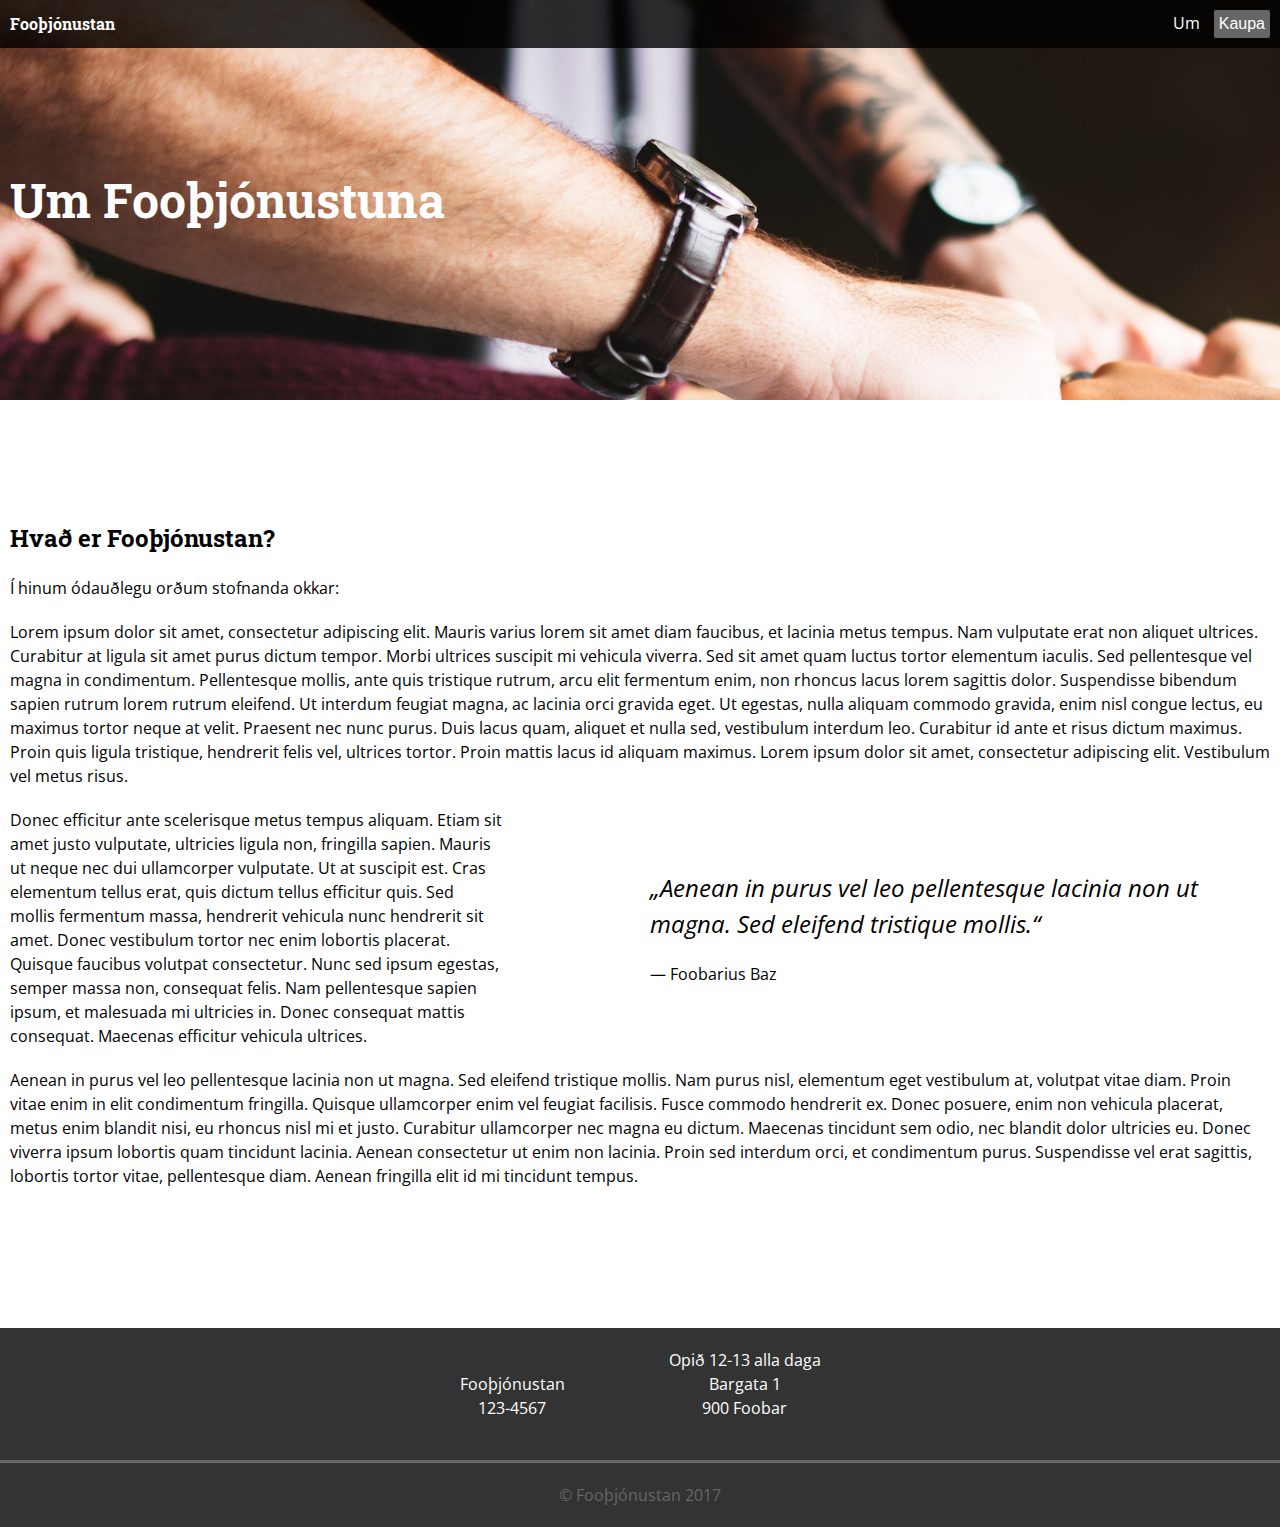
==== about.html @ cf2004b5 "Laga smá á forsíðu og bætti við about síðu" ====
<!doctype html>
<html lang="is">
  <head>
    <meta charset="utf-8">
    <title>About</title>
    <link href="https://fonts.googleapis.com/css?family=Open+Sans|Roboto+Slab" rel="stylesheet">
    <link rel="stylesheet" href="styles.css">
		<link rel="stylesheet" href="aboutCSS.css">
  </head>
  <body>
		<header>
			<div class="compTag">
				<h3 class="heading heading--three">Fooþjónustan</h3>
			</div>
			<nav>
				<a href="about.html">Um</a>
				<button class="button menuBut">Kaupa</button>
			</nav>
		</header>
    <main>
			<div class="grid">
				<div class="row">
					<div class="col col-12 bgPicAbout">
						<h1 class=" title heading heading--one">Um Fooþjónustuna</h1>
					</div>
				</div>
				<div class="row">
					<div class="col col-12">
						<section>
							<div class="grid">
								<div class="row aboutRow">
									<div class="col col-12">
										<h2 class="heading heading--two">Hvað er Fooþjónustan?</h2>
									</div>
								</div>
								<div class="row aboutRow">
									<div class="col col-12">
										<p>Í hinum ódauðlegu orðum stofnanda okkar:</p>
									</div>
								</div>
								<div class="row aboutRow">
									<div class="col col-12">
										<p>Lorem ipsum dolor sit amet, consectetur adipiscing elit. Mauris varius lorem sit amet diam faucibus, et lacinia metus tempus. Nam vulputate erat non aliquet ultrices. Curabitur at ligula sit amet purus dictum tempor. Morbi ultrices suscipit mi vehicula viverra. Sed sit amet quam luctus tortor elementum iaculis. Sed pellentesque vel magna in condimentum. Pellentesque mollis, ante quis tristique rutrum, arcu elit fermentum enim, non rhoncus lacus lorem sagittis dolor. Suspendisse bibendum sapien rutrum lorem rutrum eleifend. Ut interdum feugiat magna, ac lacinia orci gravida eget. Ut egestas, nulla aliquam commodo gravida, enim nisl congue lectus, eu maximus tortor neque at velit. Praesent nec nunc purus. Duis lacus quam, aliquet et nulla sed, vestibulum interdum leo. Curabitur id ante et risus dictum maximus. Proin quis ligula tristique, hendrerit felis vel, ultrices tortor. Proin mattis lacus id aliquam maximus. Lorem ipsum dolor sit amet, consectetur adipiscing elit. Vestibulum vel metus risus.</p>
									</div>
								</div>
								<div class="row aboutRow">
									<div class="col col-6 midTextAreaLeft">
										<p>Donec efficitur ante scelerisque metus tempus aliquam. Etiam sit amet justo vulputate, ultricies ligula non, fringilla sapien. Mauris ut neque nec dui ullamcorper vulputate. Ut at suscipit est. Cras elementum tellus erat, quis dictum tellus efficitur quis. Sed mollis fermentum massa, hendrerit vehicula nunc hendrerit sit amet. Donec vestibulum tortor nec enim lobortis placerat. Quisque faucibus volutpat consectetur. Nunc sed ipsum egestas, semper massa non, consequat felis. Nam pellentesque sapien ipsum, et malesuada mi ultricies in. Donec consequat mattis consequat. Maecenas efficitur vehicula ultrices.</p>
									</div>
									<div class="col col-6 midTextAreaRight">
										<p class="quote">„Aenean in purus vel leo pellentesque lacinia non ut magna. Sed eleifend tristique mollis.“</p>
										<p>— Foobarius Baz</p>
									</div>
								</div>
								<div class="row aboutRow">
									<div class="col col-12">
										<p>Aenean in purus vel leo pellentesque lacinia non ut magna. Sed eleifend tristique mollis. Nam purus nisl, elementum eget vestibulum at, volutpat vitae diam. Proin vitae enim in elit condimentum fringilla. Quisque ullamcorper enim vel feugiat facilisis. Fusce commodo hendrerit ex. Donec posuere, enim non vehicula placerat, metus enim blandit nisi, eu rhoncus nisl mi et justo. Curabitur ullamcorper nec magna eu dictum. Maecenas tincidunt sem odio, nec blandit dolor ultricies eu. Donec viverra ipsum lobortis quam tincidunt lacinia. Aenean consectetur ut enim non lacinia. Proin sed interdum orci, et condimentum purus. Suspendisse vel erat sagittis, lobortis tortor vitae, pellentesque diam. Aenean fringilla elit id mi tincidunt tempus.</p>
									</div>
								</div>
							</div>
						</section>
					</div>
				</div>
			</div>
		</main>
		<footer>
			<div class="footerLeft">
				<p>Fooþjónustan</p>
				<p>123-4567</p>
			</div>
			<div class="footerRight">
				<p>Opið 12-13 alla daga</p>
				<p>Bargata 1</p>
				<p>900 Foobar</p>
			</div>
			<div class="footerBot">
				<p>&copy; Fooþjónustan 2017</p>
			</div>
		</footer>
  </body>
</html>
---- styles.css ----
@charset "UTF-8";
/* setjum box-sizing: border-box; á allt */
html {
  /* stylelint-disable-line */
  box-sizing: border-box; }

*, *:before, *:after {
  /* stylelint-disable-line */
  box-sizing: inherit;
  /* fjarlægjum margin og padding */
  padding: 0;
  margin: 0; }

html {
  /* stylelint-disable-line */
  font-family: 'Open Sans', sans-serif;
  font-size: 16px;
  line-height: 1.5; }

img {
  /* stylelint-disable-line */
  max-width: 100%; }

main {
  /* stylelint-disable-line */
  margin: 0 auto;
  overflow-x: hidden;
	padding-left: 10px;
	padding-right: 10px;
}
	
	
header {
	position: absolute;
	width: 100%;
	background-color: rgba(0,0,0, 0.8);
	color: white;
}

.compTag {
	padding-left: 10px;
	max-width: 100px;
	display: inline-block;
	float: left;
	transform: translateY(50%);
}

nav {
	max-width: 150px;
	display: inline-block;
	float: right;
}

a {
	color: white;
	text-decoration: none;
}
  
.bgPic {
  background: transparent url(gogn/bg.jpg) no-repeat fixed 50% 50%;
  background-size: cover;
  height: 100vh;
  width: 100%;
}

.fpStuff {
  height: 100vh;
  position: relative;
  text-align: center;
  top: 40vh;
}

.button {
	margin-top: 30px;
	font-size: 1.5em;
	color: white;
	background-color: #666666;
	padding: 10px;
	border: none;
	border-radius: 2px;
}

.menuBut {
	margin: 10px;
	font-size: 1em;
	padding: 5px;
}

.but2 {
	padding-left: 40px;
	padding-right: 40px;
}

.button:hover {
	background-color: #333333;
}

.checkIcon {
	width: 15px;
	height: 15px;
	margin-right: 5px;
}

.usefulWrapper {
	position: relative;
	height: 100%;
}

.useful {
	position: absolute;
	top: 50%;
	transform: translateY(-50%);
}

.useful p {
	padding-left: 20px;
}

.row_useful {
	padding-bottom: 4%;
	padding-top: 4%;
	display: flex;
  flex-wrap: wrap;
  margin-right: -10px;
  margin-bottom: 20px;
  margin-left: -10px; 
}

.references {
	text-align: center;
}

.references p {
	color: grey;
}

.referencePerson {
	border-radius: 50%;
}

.kaupaSect {
	text-align: center;
}

footer {
	padding-top: 20px;
	color: white;
	text-align: center;
	background-color: #333333;
}

.footerLeft {
	display: inline-block;
	max-width: 200px;
	margin-left: 50px;
	margin-right: 50px;
	padding-bottom: 40px;
}

.footerRight {
	display: inline-block;
	max-width: 200px;
	margin-left: 50px;
	margin-right: 50px;
	padding-bottom: 40px;
}

.footerBot {
	border-top-style: solid;
	border-top: thick, single, 3px;
	border-top-color: #666666;
	padding-top: 20px;
	padding-bottom: 20px;
	color: #666666;
}


.heading {
  width: 100%;
  font-family: 'Roboto Slab', serif;
  font-size: 2rem;
  border: 0; }
  @media (min-width: 1200px) {
    .heading {
      padding-right: 0;
      padding-left: 0; } }
  .heading--one {
    font-size: 3rem; }
  .heading--two {
    font-size: 1.5rem; }
	.heading--three {
    font-size: 1rem; }

.row {
  display: flex;
  flex-wrap: wrap;
  margin-right: -10px;
  margin-bottom: 120px;
  margin-left: -10px; }

.col {
  padding-right: 10px;
  padding-left: 10px; }
  .col-12 {
    width: 100%; }
  .col-8 {
    width: 66.66667%; }
  .col-6 {
    width: 50%; }
  .col-4 {
    width: 33.33333%; }
  .col-3 {
    width: 25%; }
  @media (max-width: 599px) {
    .col-sm-12 {
      width: 100%; }
    .col-sm-6 {
      width: 50%; }
    .col-sm-3 {
      width: 25%; } }

.offset-2 {
  margin-left: 16.66667%; }
@media (max-width: 599px) {
  .offset-sm-0 {
    margin-left: 0; } }
---- aboutCSS.css ----
.bgPicAbout {
  background: transparent url(gogn/bg-subpage.jpg) no-repeat fixed 0% 100%;
  background-size: cover;
  height: 400px;
  width: 100%;
}

.title {
	position: relative;
	top: 50%;
	transform: translateY(-50%);
	color: white;
}

.aboutRow {
	margin-bottom: 20px;
}

.midTextAreaLeft {
	max-width: 40vw;
	margin: auto;
	margin-left: 0;
}

.midTextAreaRight {
	margin: auto 0;
}

.quote {
	font-size: 1.5em;
	font-style: italic;
	padding-bottom: 20px;
}
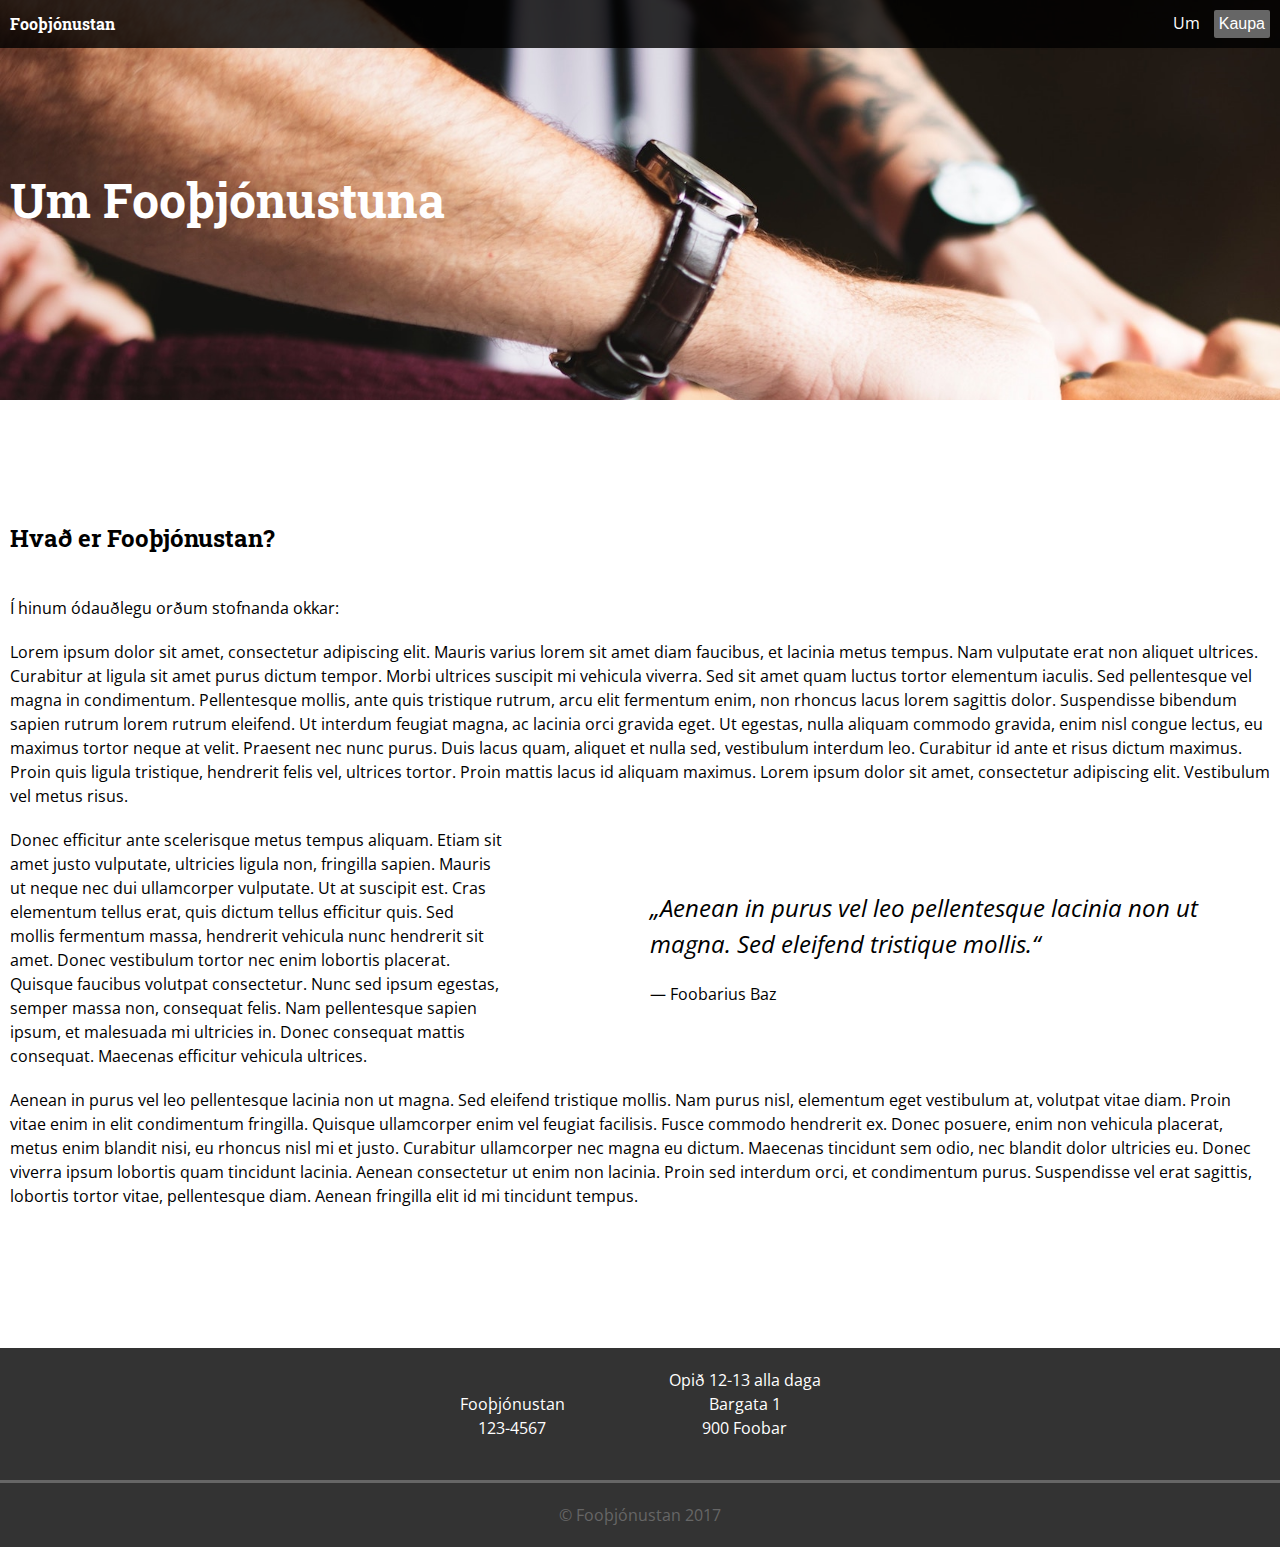
==== commit b9b88e78: "Bætti við kaupa síðu og smá lagfæringar" ====
--- a/about.html
+++ b/about.html
@@ -5,7 +5,7 @@
     <title>About</title>
     <link href="https://fonts.googleapis.com/css?family=Open+Sans|Roboto+Slab" rel="stylesheet">
     <link rel="stylesheet" href="styles.css">
-		<link rel="stylesheet" href="aboutCSS.css">
+		<link rel="stylesheet" href="otherCSS.css">
   </head>
   <body>
 		<header>
@@ -20,8 +20,8 @@
     <main>
 			<div class="grid">
 				<div class="row">
-					<div class="col col-12 bgPicAbout">
-						<h1 class=" title heading heading--one">Um Fooþjónustuna</h1>
+					<div class="col col-12 bgPicOther">
+						<h1 class="title heading heading--one">Um Fooþjónustuna</h1>
 					</div>
 				</div>
 				<div class="row">
--- a/styles.css
+++ b/styles.css
@@ -189,14 +189,16 @@
   .heading--two {
     font-size: 1.5rem; }
 	.heading--three {
-    font-size: 1rem; }
+    font-size: 1rem;
+}
 
 .row {
   display: flex;
   flex-wrap: wrap;
   margin-right: -10px;
   margin-bottom: 120px;
-  margin-left: -10px; }
+  margin-left: -10px;
+}
 
 .col {
   padding-right: 10px;
--- a/otherCSS.css
+++ b/otherCSS.css
@@ -0,0 +1,58 @@
+.bgPicOther {
+  background: transparent url(gogn/bg-subpage.jpg) no-repeat fixed 0% 100%;
+  background-size: cover;
+  height: 400px;
+  width: 100%;
+}
+
+.title {
+	position: relative;
+	top: 50%;
+	transform: translateY(-50%);
+	color: white;
+}
+
+.aboutRow {
+	margin-bottom: 20px;
+}
+
+.midTextAreaLeft {
+	max-width: 40vw;
+	margin: auto;
+	margin-left: 0;
+}
+
+.midTextAreaRight {
+	margin: auto 0;
+}
+
+.quote {
+	font-size: 1.5em;
+	font-style: italic;
+	padding-bottom: 20px;
+}
+
+fieldset {
+	width: 50%;
+	border: none;
+	margin: auto;
+}
+
+label {
+	display: inline-block;
+	padding-bottom: 20px;
+	padding-right: 20px;
+}
+
+h2 {
+	padding-bottom: 20px;
+}
+
+.panta {
+	display: block;
+	margin: 0 auto;
+}
+
+.formRow {
+  margin-bottom: 10px;
+}
